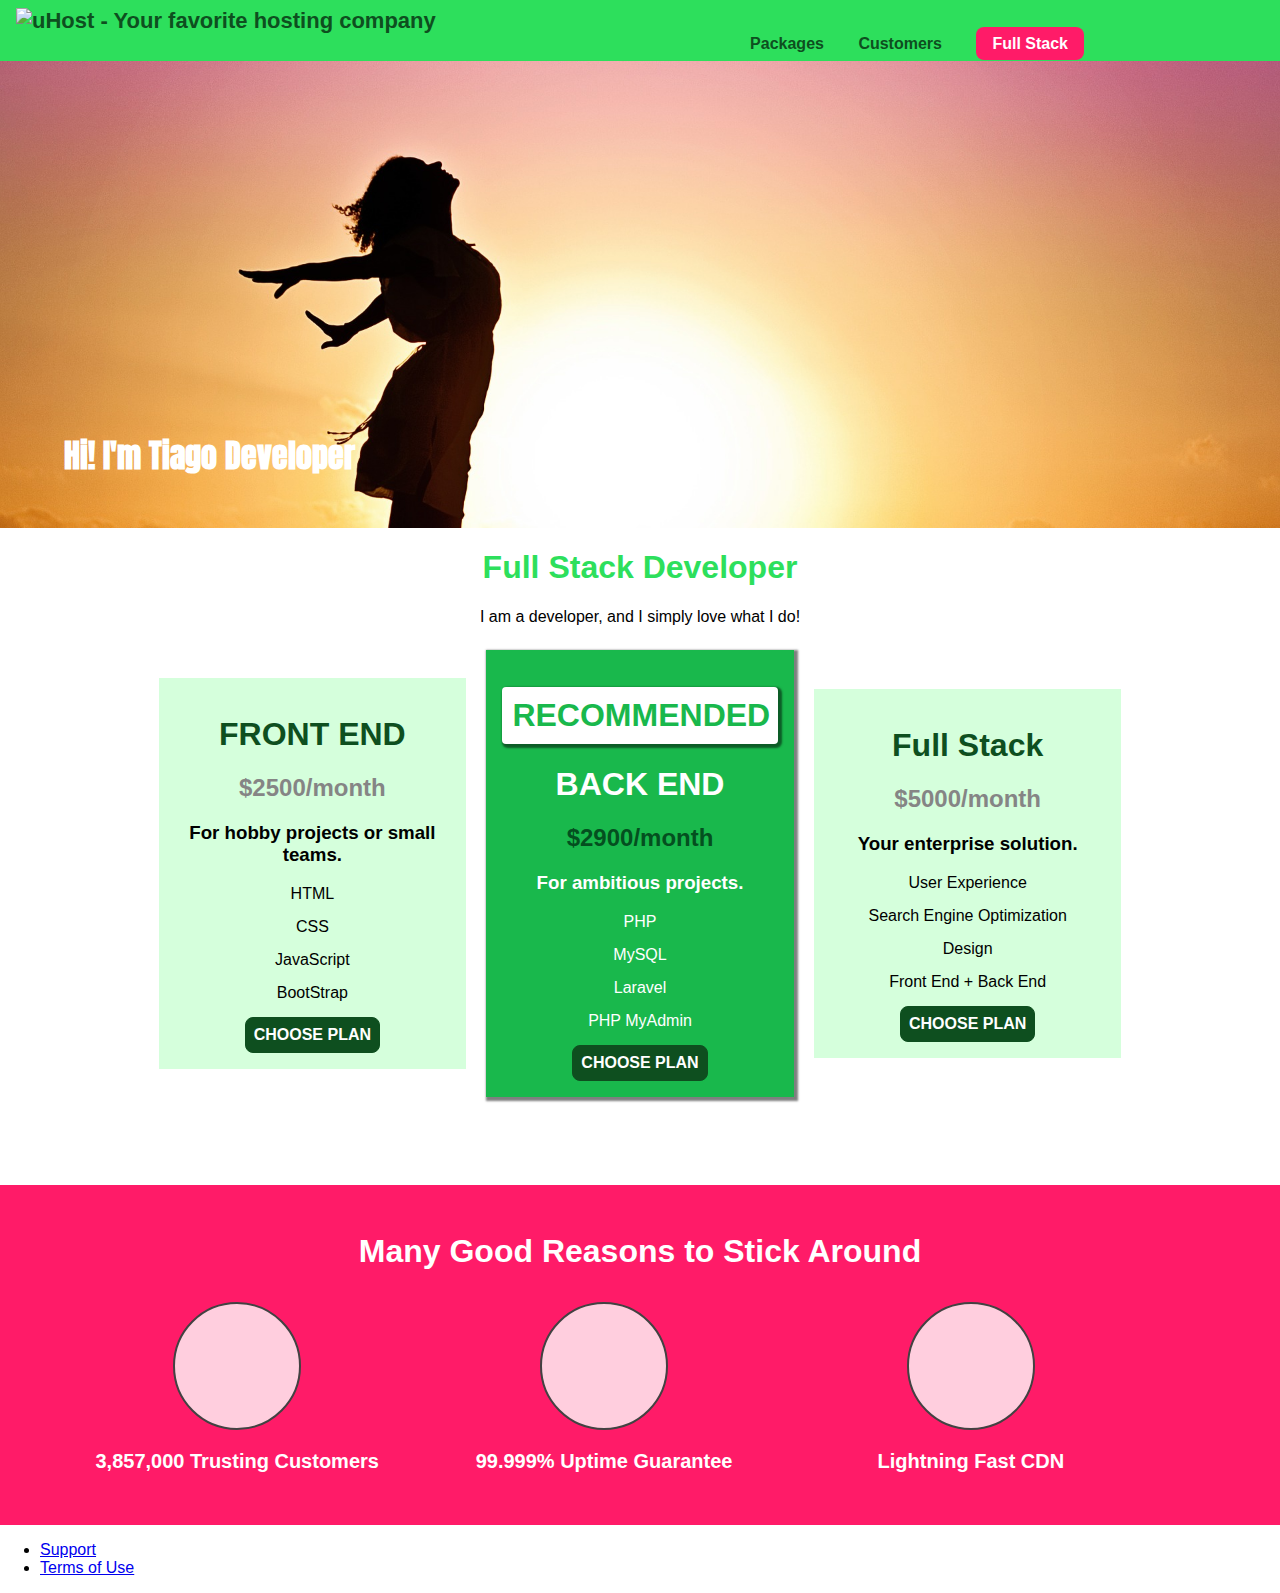
==== index.html @ 52108dd7 "Adding the Customers Page to our Website" ====
<!DOCTYPE html>
<html lang="en">

<head>
  <meta charset="UTF-8">
  <meta name="viewport" content="width=device-width, initial-scale=1">
  <meta http-equiv="X-UA-Compatible" content="ie=edge">
  <title>Tiago Developer - CSS</title>
  <link rel="shortcut icon" href="favicon.png">
  <link rel="preconnect" href="https://fonts.gstatic.com">
  <link href="https://fonts.googleapis.com/css2?family=Anton&display=swap" rel="stylesheet">
  <link rel="stylesheet" href="css/main.css">
  <link rel="stylesheet" href="css/footer.css">
</head>

<body>
  <header class="main-header">
    <div>
      <a href="#" class="main-header__brand">
        <img src="img/uhost-icon.png" alt="uHost - Your favorite hosting company">
      </a>
    </div>

    <nav class="main-nav">
      <ul class="main-nav__items">
        <li class="main-nav__item">
          <a href="packages/">Packages</a>
        </li>
        <li class="main-nav__item">
          <a href="customers/">Customers</a>
        </li>
        <li class="main-nav__item main-nav__item--cta">
          <a href="#">Full Stack</a>
        </li>
      </ul>
    </nav>    
  </header>

  <main>
    <section id="product-overview">
      <h1>Hi! I'm Tiago Developer</h1>
    </section>
    <section id="plans">
      <h1 class="section-title">Full Stack Developer</h1>
      <p>I am a developer, and I simply love what I do!</p>


      <div class="plan-list">
        
        <article class="plan">
            <h1 class="plan__title">FRONT END</h1>
            <h2 class="plan__price">$2500/month</h2>
            <h3>For hobby projects or small teams.</h3>
            <ul class="plan__features">
              <li>HTML</li>
              <li>CSS</li>
              <li>JavaScript</li>
              <li>BootStrap</li>
            </ul>
            <div>
              <button class="button">CHOOSE PLAN</button>
            </div>
          </article>




          <article class="plan plan--highlighted">
            <h1 class="plan__annotation">RECOMMENDED</h1>
            <h1 class="plan__title">BACK END</h1>
            <h2 class="plan__price">$2900/month</h2>
            <h3>For ambitious projects.</h3>
            <ul class="plan__features">
              <li>PHP</li>
              <li>MySQL</li>
              <li>Laravel</li>
              <li>PHP MyAdmin</li>
            </ul>
            <div>
              <button class="button">CHOOSE PLAN</button>
            </div>
          </article>




          <article class="plan">
            <h1 class="plan__title">Full Stack</h1>
            <h2 class="plan__price">$5000/month</h2>
            <h3>Your enterprise solution.</h3>
            <ul class="plan__features">
              <li>User Experience</li>
              <li>Search Engine Optimization</li>
              <li>Design</li>
              <li>Front End + Back End</li>
            </ul>
            <div>
              <button class="button">CHOOSE PLAN</button>
            </div>
          </article>



      </div>






    </section>


    <section id="key-features">
      <h1 class="section-title">Many Good Reasons to Stick Around</h1>
      <ul>



        <li>
          <div class="key-feature__img">

          </div>
          <p>3,857,000 Trusting Customers</p>
        </li>



        <li>
          <div class="key-feature__img">

          </div>
          <p>99.999% Uptime Guarantee</p>
        </li>



        <li>
          <div class="key-feature__img">

          </div>
          <p>Lightning Fast CDN</p>
        </li>



      </ul>
    </section>
  </main>

<footer class="main-footer">
  <nav>
    <ul class="main-footer__links">
      <li class="main-footer__link">
        <a href="#">Support</a>
      </li>
      <li class="main-footer__link">
        <a href="#">Terms of Use</a>
      </li>
    </ul>
  </nav>
</footer>

</body>

</html>
---- css/main.css ----
* {
	box-sizing: border-box;
}

body {
	font-family: 'Montserrat', sans-serif;
	margin: 0;
}

.main-header {
	background-color: #2ddf5c;
	position: fixed;
	width: 100%;
	padding: 8px 16px;
	left: 0px;
	top: 0px;
	z-index: 1;
}

.main-header__brand {
	color: #0e4f1f;
	text-decoration: none;
	font-weight: bold;
	font-size: 22px;
}

.main-nav__item {
	display: inline-block;
	margin-right: 30px;
}

.main-nav__item a {
	text-decoration: none;
	color: #0e4f1f;
	font-weight: bolder;	
	padding: 3px 0;
}

.main-nav__item a:hover, 
.main-nav__item a:active {
	color: white;
	border-bottom: 5px solid white;
}

.main-nav__items {
	margin: 0;
	padding: 0;
	list-style: none;
	font-weight: bold;
}

.main-header > div {
	vertical-align: middle;
}

.main-header > div, .main-nav {
	display: inline-block;
}

.main-nav {
	text-align: right;
	width: calc(100% - 150px);
	vertical-align: middle;
}

.main-nav__item--cta a {
	color: white;
	background: #ff1b68;
	padding: 8px 16px;
	border-radius: 8px;
}

.main-nav__item--cta a:hover, .main-nav__item--cta a:active {
	color: #ff1b68;
	background: white;
	border: none;
}

#product-overview {
	background-image: url('../img/freedom.jpg');
	background-size: cover;
	width: 100%;
	height: 528px;
	padding: 10px;
	position: relative;
}

section > .section-title {
	color: #2ddf5c;text-align: center;
}

#product-overview h1{
	color: white;
	font-family: 'Anton', sans-serif;
	position: absolute;
	bottom: 5%;
	left: 5%;
}

.plan {
	background: #d5ffdc;
	text-align: center;
	padding: 16px;
	margin: 8px;
	display: inline-block;
	width: 30%;	
	vertical-align: middle;
}

.plan-list {
	width: 80%;
	margin: auto;
	text-align: center;
}

.plan--highlighted {
	background: #19b84c;
	color: white;
	box-shadow: 2px 2px 2px 2px rgba(0, 0, 0, .5);
}

.plan__annotation {
	background: white;
	color: #19b84c;
	padding: 10px;
	box-shadow: 2px 2px 2px 2px rgba(0, 0, 0, .5);
	border-radius: 4px;
}

.plan__title {
	color: #0e4f1f;
}

.plan__price {
	color:  #858585;
}

.plan--highlighted .plan__price {
	color: #044f1f;
}

.plan--highlighted .plan__title {
	color: white;
}

.plan__features {
	list-style: none;
	margin: 0;
	padding: 0;
}

.plan__features > li {
	margin: 15px 0;
}

#plans > h1, p {
	text-align: center;
}

.button {
	background: #0e4f1f;
	color: white;
	font: inherit;
	border: 1.5px solid #0e4f1f;
	padding: 8px;
	border-radius: 8px;
	font-weight: bold;
	cursor: pointer;
}

.button:hover,
.button:active {
	background: white;
	color: #0e4f1f;
}

.button:focus {
	outline: none;
}

#key-features {
	background: #ff1b68;
	margin-top: 80px;
	padding: 16px;
}

#key-features .section-title {
	color: white;
	margin: 32px;
}

#key-features li {
	display: inline-block;
	width: 30%;
	color: white;
	font-weight: bold;	
	font-size: 20px;
	vertical-align: top;
}

.key-feature__img {
	background: #ffcede;
	width: 128px;
	height: 128px;
	margin: auto;
	border: 2px solid #424242;
	border-radius: 50%;
}
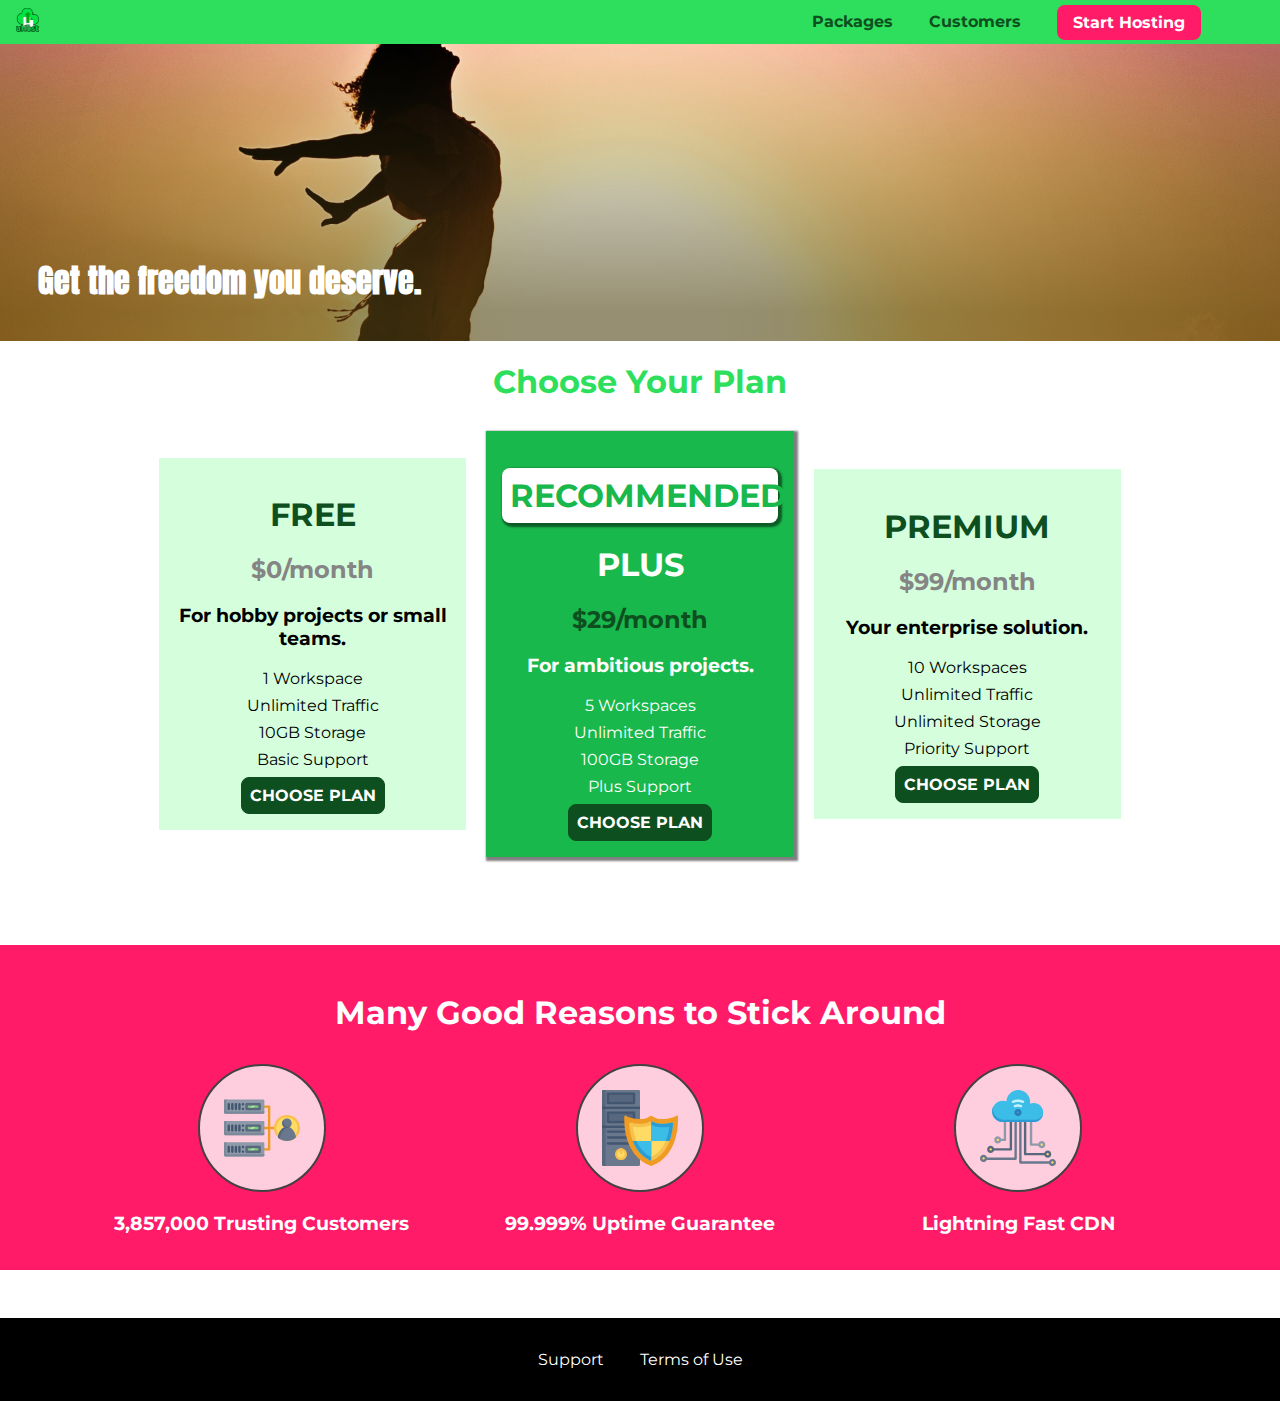
==== commit 8042b90d: "Adding a modal" ====
--- a/index.html
+++ b/index.html
@@ -2,165 +2,301 @@
 <html lang="en">
 
 <head>
-  <meta charset="UTF-8">
-  <meta name="viewport" content="width=device-width, initial-scale=1">
-  <meta http-equiv="X-UA-Compatible" content="ie=edge">
-  <title>Tiago Developer - CSS</title>
-  <link rel="shortcut icon" href="favicon.png">
-  <link rel="preconnect" href="https://fonts.gstatic.com">
-  <link href="https://fonts.googleapis.com/css2?family=Anton&display=swap" rel="stylesheet">
-  <link rel="stylesheet" href="css/main.css">
-  <link rel="stylesheet" href="css/footer.css">
+    <meta charset="UTF-8">
+    <meta http-equiv="X-UA-Compatible" content="ie=edge">
+    <title>uHost</title>
+    <link rel="shortcut icon" href="favicon.png">
+    <link href="https://fonts.googleapis.com/css?family=Anton" rel="stylesheet">
+    <link href="https://fonts.googleapis.com/css?family=Montserrat:400,700" rel="stylesheet">
+    <link rel="stylesheet" href="shared.css">
+    <link rel="stylesheet" href="main.css">
+    <link rel="stylesheet" href="modal.css">
 </head>
 
 <body>
-  <header class="main-header">
-    <div>
-      <a href="#" class="main-header__brand">
-        <img src="img/uhost-icon.png" alt="uHost - Your favorite hosting company">
-      </a>
+    <div class="backdrop"></div>
+
+    <div class="modal">
+        <h1 class="modal__title">Do you want to continue?</h1>
+        <div class="modal__actions">
+            <a href="start-hosting/index.html" class="modal__action">Yes!</a>
+            <button class="modal__action modal__action--negative" type="button">No!</button>
+        </div>
     </div>
-
-    <nav class="main-nav">
-      <ul class="main-nav__items">
-        <li class="main-nav__item">
-          <a href="packages/">Packages</a>
-        </li>
-        <li class="main-nav__item">
-          <a href="customers/">Customers</a>
-        </li>
-        <li class="main-nav__item main-nav__item--cta">
-          <a href="#">Full Stack</a>
-        </li>
-      </ul>
-    </nav>    
-  </header>
-
-  <main>
-    <section id="product-overview">
-      <h1>Hi! I'm Tiago Developer</h1>
-    </section>
-    <section id="plans">
-      <h1 class="section-title">Full Stack Developer</h1>
-      <p>I am a developer, and I simply love what I do!</p>
-
-
-      <div class="plan-list">
-        
-        <article class="plan">
-            <h1 class="plan__title">FRONT END</h1>
-            <h2 class="plan__price">$2500/month</h2>
-            <h3>For hobby projects or small teams.</h3>
-            <ul class="plan__features">
-              <li>HTML</li>
-              <li>CSS</li>
-              <li>JavaScript</li>
-              <li>BootStrap</li>
+    
+    <header class="main-header">
+        <div>
+            <a href="index.html" class="main-header__brand">
+                <img src="images/uhost-icon.png" alt="uHost - Your favorite hosting company">
+            </a>
+        </div>
+        <nav class="main-nav">
+            <ul class="main-nav__items">
+                <li class="main-nav__item">
+                    <a href="packages/index.html">Packages</a>
+                </li>
+                <li class="main-nav__item">
+                    <a href="customers/index.html">Customers</a>
+                </li>
+                <li class="main-nav__item main-nav__item--cta">
+                    <a href="start-hosting/index.html">Start Hosting</a>
+                </li>
             </ul>
-            <div>
-              <button class="button">CHOOSE PLAN</button>
+        </nav>
+    </header>
+    <main>
+        <section id="product-overview">
+            <h1>Get the freedom you deserve.</h1>
+        </section>
+        <section id="plans">
+            <h1 class="section-title">Choose Your Plan</h1>
+            <div class="plan__list">
+                <article class="plan">
+                    <h1 class="plan__title">FREE</h1>
+                    <h2 class="plan__price">$0/month</h2>
+                    <h3>For hobby projects or small teams.</h3>
+                    <ul class="plan__features">
+                        <li class="plan__feature">1 Workspace</li>
+                        <li class="plan__feature">Unlimited Traffic</li>
+                        <li class="plan__feature">10GB Storage</li>
+                        <li class="plan__feature">Basic Support</li>
+                    </ul>
+                    <div>
+                        <button class="button">CHOOSE PLAN</button>
+                    </div>
+                </article>
+                <article class="plan plan--highlighted">
+                    <h1 class="plan__annotation">RECOMMENDED</h1>
+                    <h1 class="plan__title">PLUS</h1>
+                    <h2 class="plan__price">$29/month</h2>
+                    <h3>For ambitious projects.</h3>
+                    <ul class="plan__features">
+                        <li class="plan__feature">5 Workspaces</li>
+                        <li class="plan__feature">Unlimited Traffic</li>
+                        <li class="plan__feature">100GB Storage</li>
+                        <li class="plan__feature">Plus Support</li>
+                    </ul>
+                    <div>
+                        <button class="button">CHOOSE PLAN</button>
+                    </div>
+                </article>
+                <article class="plan">
+                    <h1 class="plan__title">PREMIUM</h1>
+                    <h2 class="plan__price">$99/month</h2>
+                    <h3>Your enterprise solution.</h3>
+                    <ul class="plan__features">
+                        <li class="plan__feature">10 Workspaces</li>
+                        <li class="plan__feature">Unlimited Traffic</li>
+                        <li class="plan__feature">Unlimited Storage</li>
+                        <li class="plan__feature">Priority Support</li>
+                    </ul>
+                    <div>
+                        <button class="button">CHOOSE PLAN</button>
+                    </div>
+                </article>
             </div>
-          </article>
-
-
-
-
-          <article class="plan plan--highlighted">
-            <h1 class="plan__annotation">RECOMMENDED</h1>
-            <h1 class="plan__title">BACK END</h1>
-            <h2 class="plan__price">$2900/month</h2>
-            <h3>For ambitious projects.</h3>
-            <ul class="plan__features">
-              <li>PHP</li>
-              <li>MySQL</li>
-              <li>Laravel</li>
-              <li>PHP MyAdmin</li>
+        </section>
+        <section id="key-features">
+            <h1 class="section-title">Many Good Reasons to Stick Around</h1>
+            <ul class="key-feature__list">
+                <li class="key-feature">
+                    <div class="key-feature__image">
+                        <svg viewBox="0 0 512 512">
+                            <path style="fill:#F09B24;" d="M344,248h-32V112c0-4.418-3.582-8-8-8h-40c-4.418,0-8,3.582-8,8s3.582,8,8,8h32v128h-32  c-4.418,0-8,3.582-8,8s3.582,8,8,8h32v128h-32c-4.418,0-8,3.582-8,8s3.582,8,8,8h40c4.418,0,8-3.582,8-8V264h32c4.418,0,8-3.582,8-8  S348.418,248,344,248z"
+                            />
+                            <path style="fill:#8E9AA9;" d="M264,64H8c-4.418,0-8,3.582-8,8v80c0,4.418,3.582,8,8,8h256c4.418,0,8-3.582,8-8V72  C272,67.582,268.418,64,264,64z"
+                            />
+                            <path style="fill:#7C899B;" d="M24,144c-4.418,0-8-3.582-8-8V64H8c-4.418,0-8,3.582-8,8v80c0,4.418,3.582,8,8,8h256  c4.418,0,8-3.582,8-8v-8H24z"
+                            />
+                            <rect x="152" y="96" style="fill:#B8E3A8;" width="88" height="32" />
+                            <g>
+                                <polygon style="fill:#7EC97D;" points="152,96 152,128 166,128 198,96  " />
+                                <polygon style="fill:#7EC97D;" points="220,96 188,128 240,128 240,96  " />
+                            </g>
+                            <path style="fill:#56677E;" d="M240,136h-88c-4.418,0-8-3.582-8-8V96c0-4.418,3.582-8,8-8h88c4.418,0,8,3.582,8,8v32  C248,132.418,244.418,136,240,136z M160,120h72v-16h-72V120z"
+                            />
+                            <g>
+                                <path style="fill:#435670;" d="M32,136c-4.418,0-8-3.582-8-8V96c0-4.418,3.582-8,8-8s8,3.582,8,8v32C40,132.418,36.418,136,32,136z   "
+                                />
+                                <path style="fill:#435670;" d="M56,136c-4.418,0-8-3.582-8-8V96c0-4.418,3.582-8,8-8s8,3.582,8,8v32C64,132.418,60.418,136,56,136z   "
+                                />
+                                <path style="fill:#435670;" d="M80,136c-4.418,0-8-3.582-8-8V96c0-4.418,3.582-8,8-8s8,3.582,8,8v32C88,132.418,84.418,136,80,136z   "
+                                />
+                                <path style="fill:#435670;" d="M104,136c-4.418,0-8-3.582-8-8V96c0-4.418,3.582-8,8-8s8,3.582,8,8v32   C112,132.418,108.418,136,104,136z"
+                                />
+                                <path style="fill:#435670;" d="M128,105c-4.418,0-8-3.582-8-8v-1c0-4.418,3.582-8,8-8s8,3.582,8,8v1   C136,101.418,132.418,105,128,105z"
+                                />
+                                <path style="fill:#435670;" d="M128,136c-4.418,0-8-3.582-8-8v-1c0-4.418,3.582-8,8-8s8,3.582,8,8v1   C136,132.418,132.418,136,128,136z"
+                                />
+                            </g>
+                            <path style="fill:#8E9AA9;" d="M264,208H8c-4.418,0-8,3.582-8,8v80c0,4.418,3.582,8,8,8h256c4.418,0,8-3.582,8-8v-80  C272,211.582,268.418,208,264,208z"
+                            />
+                            <path style="fill:#7C899B;" d="M24,288c-4.418,0-8-3.582-8-8v-72H8c-4.418,0-8,3.582-8,8v80c0,4.418,3.582,8,8,8h256  c4.418,0,8-3.582,8-8v-8H24z"
+                            />
+                            <rect x="152" y="240" style="fill:#B8E3A8;" width="88" height="32" />
+                            <g>
+                                <polygon style="fill:#7EC97D;" points="152,240 152,272 166,272 198,240  " />
+                                <polygon style="fill:#7EC97D;" points="220,240 188,272 240,272 240,240  " />
+                            </g>
+                            <path style="fill:#56677E;" d="M240,280h-88c-4.418,0-8-3.582-8-8v-32c0-4.418,3.582-8,8-8h88c4.418,0,8,3.582,8,8v32  C248,276.418,244.418,280,240,280z M160,264h72v-16h-72V264z"
+                            />
+                            <g>
+                                <path style="fill:#435670;" d="M32,280c-4.418,0-8-3.582-8-8v-32c0-4.418,3.582-8,8-8s8,3.582,8,8v32C40,276.418,36.418,280,32,280   z"
+                                />
+                                <path style="fill:#435670;" d="M56,280c-4.418,0-8-3.582-8-8v-32c0-4.418,3.582-8,8-8s8,3.582,8,8v32C64,276.418,60.418,280,56,280   z"
+                                />
+                                <path style="fill:#435670;" d="M80,280c-4.418,0-8-3.582-8-8v-32c0-4.418,3.582-8,8-8s8,3.582,8,8v32C88,276.418,84.418,280,80,280   z"
+                                />
+                                <path style="fill:#435670;" d="M104,280c-4.418,0-8-3.582-8-8v-32c0-4.418,3.582-8,8-8s8,3.582,8,8v32   C112,276.418,108.418,280,104,280z"
+                                />
+                                <path style="fill:#435670;" d="M128,249c-4.418,0-8-3.582-8-8v-1c0-4.418,3.582-8,8-8s8,3.582,8,8v1   C136,245.418,132.418,249,128,249z"
+                                />
+                                <path style="fill:#435670;" d="M128,280c-4.418,0-8-3.582-8-8v-1c0-4.418,3.582-8,8-8s8,3.582,8,8v1   C136,276.418,132.418,280,128,280z"
+                                />
+                            </g>
+                            <path style="fill:#8E9AA9;" d="M264,352H8c-4.418,0-8,3.582-8,8v80c0,4.418,3.582,8,8,8h256c4.418,0,8-3.582,8-8v-80  C272,355.582,268.418,352,264,352z"
+                            />
+                            <path style="fill:#7C899B;" d="M24,432c-4.418,0-8-3.582-8-8v-72H8c-4.418,0-8,3.582-8,8v80c0,4.418,3.582,8,8,8h256  c4.418,0,8-3.582,8-8v-8H24z"
+                            />
+                            <rect x="152" y="384" style="fill:#B8E3A8;" width="88" height="32" />
+                            <g>
+                                <polygon style="fill:#7EC97D;" points="152,384 152,416 166,416 198,384  " />
+                                <polygon style="fill:#7EC97D;" points="220,384 188,416 240,416 240,384  " />
+                            </g>
+                            <path style="fill:#56677E;" d="M240,424h-88c-4.418,0-8-3.582-8-8v-32c0-4.418,3.582-8,8-8h88c4.418,0,8,3.582,8,8v32  C248,420.418,244.418,424,240,424z M160,408h72v-16h-72V408z"
+                            />
+                            <g>
+                                <path style="fill:#435670;" d="M32,424c-4.418,0-8-3.582-8-8v-32c0-4.418,3.582-8,8-8s8,3.582,8,8v32C40,420.418,36.418,424,32,424   z"
+                                />
+                                <path style="fill:#435670;" d="M56,424c-4.418,0-8-3.582-8-8v-32c0-4.418,3.582-8,8-8s8,3.582,8,8v32C64,420.418,60.418,424,56,424   z"
+                                />
+                                <path style="fill:#435670;" d="M80,424c-4.418,0-8-3.582-8-8v-32c0-4.418,3.582-8,8-8s8,3.582,8,8v32C88,420.418,84.418,424,80,424   z"
+                                />
+                                <path style="fill:#435670;" d="M104,424c-4.418,0-8-3.582-8-8v-32c0-4.418,3.582-8,8-8s8,3.582,8,8v32   C112,420.418,108.418,424,104,424z"
+                                />
+                                <path style="fill:#435670;" d="M128,393c-4.418,0-8-3.582-8-8v-1c0-4.418,3.582-8,8-8s8,3.582,8,8v1   C136,389.418,132.418,393,128,393z"
+                                />
+                                <path style="fill:#435670;" d="M128,424c-4.418,0-8-3.582-8-8v-1c0-4.418,3.582-8,8-8s8,3.582,8,8v1   C136,420.418,132.418,424,128,424z"
+                                />
+                            </g>
+                            <path style="fill:#F7C14D;" d="M424,168c-48.523,0-88,39.477-88,88s39.477,88,88,88s88-39.477,88-88S472.523,168,424,168z" />
+                            <path style="fill:#FFDB66;" d="M424,184c-39.701,0-72,32.299-72,72s32.299,72,72,72s72-32.299,72-72S463.701,184,424,184z" />
+                            <path style="fill:#69788D;" d="M484.893,314.16C476.393,274.588,451.922,248,424,248s-52.393,26.588-60.893,66.16  c-0.605,2.82,0.354,5.749,2.511,7.664C381.731,336.124,402.465,344,424,344s42.269-7.876,58.381-22.176  C484.539,319.909,485.498,316.98,484.893,314.16z"
+                            />
+                            <path style="fill:#56677E;" d="M434.053,249.171C430.768,248.403,427.411,248,424,248c-27.922,0-52.393,26.588-60.893,66.16  c-0.605,2.82,0.354,5.749,2.511,7.664c3.383,3.002,6.979,5.703,10.734,8.125C384.904,286.243,407.373,255.378,434.053,249.171z"
+                            />
+                            <path style="fill:#69788D;" d="M424,192c-17.645,0-32,14.355-32,32s14.355,32,32,32s32-14.355,32-32S441.645,192,424,192z" />
+                            <path style="fill:#56677E;" d="M432,248c-17.645,0-32-14.355-32-32c0-6.783,2.128-13.076,5.742-18.258  C397.444,203.53,392,213.138,392,224c0,17.645,14.355,32,32,32c10.862,0,20.471-5.444,26.258-13.742  C445.076,245.872,438.783,248,432,248z"
+                            />
+
+                        </svg>
+                    </div>
+                    <p class="key-feature__description">3,857,000 Trusting Customers</p>
+                </li>
+                <li class="key-feature">
+                    <div class="key-feature__image">
+                        <svg viewBox="0 0 512 512">
+                            <path style="fill:#69788D;" d="M248,0H8C3.582,0,0,3.582,0,8v496c0,4.418,3.582,8,8,8h240c4.418,0,8-3.582,8-8V8  C256,3.582,252.418,0,248,0z"
+                            />
+                            <path style="fill:#56677E;" d="M24,504V8c0-4.418,3.582-8,8-8H8C3.582,0,0,3.582,0,8v496c0,4.418,3.582,8,8,8h24  C27.582,512,24,508.418,24,504z"
+                            />
+                            <g>
+                                <rect x="0" y="112" style="fill:#435670;" width="256" height="16" />
+                                <rect x="0" y="240" style="fill:#435670;" width="256" height="16" />
+                            </g>
+                            <path style="fill:#F7C14D;" d="M128,392c-22.056,0-40,17.944-40,40s17.944,40,40,40s40-17.944,40-40S150.056,392,128,392z" />
+                            <path style="fill:#FFDB66;" d="M128,408c-13.233,0-24,10.767-24,24s10.767,24,24,24s24-10.767,24-24S141.233,408,128,408z" />
+                            <path style="fill:#F7C14D;" d="M128,392c-2.739,0-5.414,0.278-8,0.805V424c0,4.418,3.582,8,8,8c4.418,0,8-3.582,8-8v-31.195  C133.414,392.278,130.739,392,128,392z"
+                            />
+                            <g>
+                                <path style="fill:#435670;" d="M216,288H40c-4.418,0-8-3.582-8-8s3.582-8,8-8h176c4.418,0,8,3.582,8,8S220.418,288,216,288z"
+                                />
+                                <path style="fill:#435670;" d="M216,328H40c-4.418,0-8-3.582-8-8s3.582-8,8-8h176c4.418,0,8,3.582,8,8S220.418,328,216,328z"
+                                />
+                                <path style="fill:#435670;" d="M216,368H40c-4.418,0-8-3.582-8-8s3.582-8,8-8h176c4.418,0,8,3.582,8,8S220.418,368,216,368z"
+                                />
+                                <path style="fill:#435670;" d="M216,16H40c-4.418,0-8,3.582-8,8v64c0,4.418,3.582,8,8,8h176c4.418,0,8-3.582,8-8V24   C224,19.582,220.418,16,216,16z"
+                                />
+                            </g>
+                            <rect x="48" y="32" style="fill:#56677E;" width="160" height="48" />
+                            <path style="fill:#435670;" d="M216,144H40c-4.418,0-8,3.582-8,8v64c0,4.418,3.582,8,8,8h176c4.418,0,8-3.582,8-8v-64  C224,147.582,220.418,144,216,144z"
+                            />
+                            <rect x="48" y="160" style="fill:#56677E;" width="160" height="48" />
+                            <path style="fill:#F09B24;" d="M511.747,180.237c-0.194-6.537-8.107-10.107-13.135-5.894c-5.6,4.693-42.904,21.282-98.514,21.282  c-33.45,0-64.625-20.999-64.929-21.206c-2.9-1.991-6.764-1.85-9.512,0.346c-2.677,2.135-27.201,20.86-63.793,20.86  c-55.607,0-92.914-16.589-98.515-21.282c-5.028-4.211-12.941-0.645-13.135,5.894c-1.634,54.834,4.655,105.941,18.693,151.903  c12.096,39.604,29.759,74.047,52.497,102.373c27.538,34.304,62.743,59.882,104.66,76.045c3.069,1.918,6.757,1.921,9.83,0  c41.917-16.163,77.122-41.741,104.66-76.045c22.738-28.326,40.401-62.77,52.497-102.373  C507.092,286.179,513.381,235.071,511.747,180.237z"
+                            />
+                            <path style="fill:#F7C14D;" d="M476.21,221.226c-1.953-1.631-4.568-2.235-7.036-1.628c-21.686,5.327-44.926,8.028-69.075,8.028  c-25.926,0-49.633-8.975-64.955-16.504c-2.307-1.134-5.016-1.091-7.284,0.116c-14.059,7.477-36.919,16.388-65.994,16.388  c-24.153,0-47.394-2.701-69.075-8.028c-5.155-1.268-10.221,2.966-9.894,8.261c2.077,33.693,7.668,65.635,16.616,94.935  c22.774,74.565,66.139,126.334,128.888,153.868c2.032,0.891,4.397,0.891,6.43,0c61.777-27.107,104.716-78.876,127.62-153.868  c8.948-29.3,14.539-61.241,16.616-94.935C479.224,225.319,478.163,222.856,476.21,221.226z"
+                            />
+                            <path style="fill:#FFDB66;" d="M331.609,451.727c-52.604-25.289-89.304-70.987-109.144-135.944  c-6.532-21.39-11.162-44.336-13.82-68.447c17.133,2.852,34.952,4.291,53.22,4.291c29.394,0,53.376-7.793,69.978-15.561  c17.44,7.736,41.656,15.561,68.256,15.561c18.267,0,36.085-1.439,53.219-4.291c-2.659,24.112-7.288,47.06-13.82,68.448  C419.545,381.108,383.27,426.805,331.609,451.727z"
+                            />
+                            <g>
+                                <path style="fill:#2C9DD4;" d="M479.066,227.858c0.157-2.539-0.903-5.002-2.856-6.633s-4.568-2.235-7.036-1.628   c-21.686,5.327-44.926,8.028-69.075,8.028c-25.926,0-49.633-8.975-64.955-16.504c-1.057-0.52-2.2-0.78-3.345-0.806l-0.072,133.351   h123.601c2.556-6.746,4.933-13.702,7.123-20.874C471.398,293.493,476.989,261.552,479.066,227.858z"
+                                />
+                                <path style="fill:#2C9DD4;" d="M206.658,343.667c24.153,63.42,65.028,108.108,121.743,132.995c1.031,0.452,2.147,0.673,3.263,0.666   l0.063-133.661H206.658z"
+                                />
+                            </g>
+                            <g>
+                                <path style="fill:#3CBDE8;" d="M439.497,315.783c6.532-21.389,11.161-44.336,13.82-68.448c-17.134,2.852-34.952,4.291-53.219,4.291   c-26.6,0-50.815-7.824-68.256-15.561l-0.116,107.601h97.758C433.179,334.807,436.524,325.518,439.497,315.783z"
+                                />
+                                <path style="fill:#3CBDE8;" d="M232.523,343.667c21.144,50.298,54.363,86.56,99.087,108.06l0.117-108.06H232.523z" />
+                            </g>
+                        </svg>
+                    </div>
+                    <p class="key-feature__description">99.999% Uptime Guarantee</p>
+                </li>
+                <li class="key-feature">
+                    <div class="key-feature__image">
+                        <svg viewBox="0 0 512 512">
+                            <path style="fill:#8E9AA9;" d="M168,200c-4.418,0-8,3.582-8,8v120h-17.376c-3.302-9.311-12.194-16-22.624-16  c-13.234,0-24,10.767-24,24s10.766,24,24,24c10.429,0,19.321-6.689,22.624-16H168c4.418,0,8-3.582,8-8V208  C176,203.582,172.418,200,168,200z"
+                            />
+                            <path style="fill:#FFDB66;" d="M120,328c-4.411,0-8,3.589-8,8s3.589,8,8,8s8-3.589,8-8S124.411,328,120,328z" />
+                            <path style="fill:#56677E;" d="M208,200c-4.418,0-8,3.582-8,8v184H94.624C91.322,382.689,82.43,376,72,376  c-13.234,0-24,10.767-24,24s10.766,24,24,24c10.429,0,19.321-6.689,22.624-16H208c4.418,0,8-3.582,8-8V208  C216,203.582,212.418,200,208,200z"
+                            />
+                            <path style="fill:#FFDB66;" d="M72,392c-4.411,0-8,3.589-8,8s3.589,8,8,8s8-3.589,8-8S76.411,392,72,392z" />
+                            <path style="fill:#69788D;" d="M240,208c-4.418,0-8,3.582-8,8v239H47.24c-2.671-10.34-12.078-18-23.24-18c-13.234,0-24,10.767-24,24  s10.766,24,24,24c9.666,0,18.009-5.747,21.809-14H240c4.418,0,8-3.582,8-8V216C248,211.582,244.418,208,240,208z"
+                            />
+                            <path style="fill:#FFDB66;" d="M24,453c-4.411,0-8,3.589-8,8s3.589,8,8,8s8-3.589,8-8S28.411,453,24,453z" />
+                            <path style="fill:#69788D;" d="M488,464c-10.429,0-19.321,6.689-22.624,16H280V208c0-4.418-3.582-8-8-8s-8,3.582-8,8v280  c0,4.418,3.582,8,8,8h193.376c3.302,9.311,12.194,16,22.624,16c13.234,0,24-10.767,24-24S501.234,464,488,464z"
+                            />
+                            <path style="fill:#FFDB66;" d="M488,480c-4.411,0-8,3.589-8,8s3.589,8,8,8s8-3.589,8-8S492.411,480,488,480z" />
+                            <path style="fill:#56677E;" d="M456,408c-10.429,0-19.321,6.689-22.624,16H312V208c0-4.418-3.582-8-8-8s-8,3.582-8,8v224  c0,4.418,3.582,8,8,8h129.376c3.302,9.311,12.194,16,22.624,16c13.234,0,24-10.767,24-24S469.234,408,456,408z"
+                            />
+                            <path style="fill:#FFDB66;" d="M456,424c-4.411,0-8,3.589-8,8s3.589,8,8,8s8-3.589,8-8S460.411,424,456,424z" />
+                            <path style="fill:#8E9AA9;" d="M416,344c-10.429,0-19.321,6.689-22.624,16H352V208c0-4.418-3.582-8-8-8s-8,3.582-8,8v160  c0,4.418,3.582,8,8,8h49.376c3.302,9.311,12.194,16,22.624,16c13.234,0,24-10.767,24-24S429.234,344,416,344z"
+                            />
+                            <path style="fill:#FFDB66;" d="M416,360c-4.411,0-8,3.589-8,8s3.589,8,8,8s8-3.589,8-8S420.411,360,416,360z" />
+                            <path style="fill:#3CBDE8;" d="M362,88c-8.741,0-17.231,1.751-25.06,5.085C337.646,88.797,338,84.43,338,80  c0-44.112-35.888-80-80-80c-42.823,0-77.895,33.816-79.909,76.149C170.393,73.415,162.244,72,154,72c-39.701,0-72,32.299-72,72  s32.299,72,72,72h208c35.29,0,64-28.71,64-64S397.29,88,362,88z"
+                            />
+                            <path style="fill:#2C9DD4;" d="M368,200H160c-39.701,0-72-32.299-72-72c0-5.863,0.721-11.559,2.05-17.019  C84.918,120.88,82,132.102,82,144c0,39.701,32.299,72,72,72h208c30.389,0,55.88-21.296,62.379-49.743  C413.565,186.327,392.352,200,368,200z"
+                            />
+                            <path style="fill:#2A7DB5;" d="M256,128c-13.234,0-24,10.767-24,24s10.766,24,24,24c13.233,0,24-10.767,24-24S269.233,128,256,128z"
+                            />
+                            <path style="fill:#2C9DD4;" d="M256,144c-4.411,0-8,3.589-8,8s3.589,8,8,8c4.411,0,8-3.589,8-8S260.411,144,256,144z" />
+                            <g>
+                                <path style="fill:#C5F1FA;" d="M221.755,87.695c-2.994,0-5.864-1.688-7.233-4.572c-1.894-3.991-0.194-8.763,3.798-10.657   C230.157,66.849,242.834,64,256,64c13.166,0,25.844,2.849,37.68,8.466c3.992,1.895,5.692,6.666,3.798,10.657   s-6.666,5.692-10.657,3.798C277.144,82.328,266.774,80,256,80c-10.774,0-21.144,2.328-30.821,6.921   C224.072,87.446,222.904,87.695,221.755,87.695z"
+                                />
+                                <path style="fill:#C5F1FA;" d="M276.545,116.618c-1.148,0-2.316-0.249-3.424-0.774C267.745,113.293,261.985,112,256,112   c-5.985,0-11.745,1.293-17.121,3.844c-3.991,1.895-8.763,0.192-10.657-3.798c-1.894-3.992-0.193-8.764,3.798-10.657   C239.557,97.813,247.625,96,256,96c8.376,0,16.444,1.813,23.98,5.389c3.991,1.894,5.692,6.665,3.798,10.657   C282.41,114.93,279.539,116.618,276.545,116.618z"
+                                />
+                            </g>
+
+                        </svg>
+                    </div>
+                    <p class="key-feature__description">Lightning Fast CDN</p>
+                </li>
             </ul>
-            <div>
-              <button class="button">CHOOSE PLAN</button>
-            </div>
-          </article>
-
-
-
-
-          <article class="plan">
-            <h1 class="plan__title">Full Stack</h1>
-            <h2 class="plan__price">$5000/month</h2>
-            <h3>Your enterprise solution.</h3>
-            <ul class="plan__features">
-              <li>User Experience</li>
-              <li>Search Engine Optimization</li>
-              <li>Design</li>
-              <li>Front End + Back End</li>
+        </section>
+    </main>
+    <footer class="main-footer">
+        <nav>
+            <ul class="main-footer__links">
+                <li class="main-footer__link">
+                    <a href="#">Support</a>
+                </li>
+                <li class="main-footer__link">
+                    <a href="#">Terms of Use</a>
+                </li>
             </ul>
-            <div>
-              <button class="button">CHOOSE PLAN</button>
-            </div>
-          </article>
-
-
-
-      </div>
-
-
-
-
-
-
-    </section>
-
-
-    <section id="key-features">
-      <h1 class="section-title">Many Good Reasons to Stick Around</h1>
-      <ul>
-
-
-
-        <li>
-          <div class="key-feature__img">
-
-          </div>
-          <p>3,857,000 Trusting Customers</p>
-        </li>
-
-
-
-        <li>
-          <div class="key-feature__img">
-
-          </div>
-          <p>99.999% Uptime Guarantee</p>
-        </li>
-
-
-
-        <li>
-          <div class="key-feature__img">
-
-          </div>
-          <p>Lightning Fast CDN</p>
-        </li>
-
-
-
-      </ul>
-    </section>
-  </main>
-
-<footer class="main-footer">
-  <nav>
-    <ul class="main-footer__links">
-      <li class="main-footer__link">
-        <a href="#">Support</a>
-      </li>
-      <li class="main-footer__link">
-        <a href="#">Terms of Use</a>
-      </li>
-    </ul>
-  </nav>
-</footer>
-
+        </nav>
+    </footer>
 </body>
 
 </html>--- a/shared.css
+++ b/shared.css
@@ -0,0 +1,143 @@
+* {
+    box-sizing: border-box;
+}
+
+body {
+    font-family: 'Montserrat', sans-serif;
+    margin: 0;
+}
+
+.backdrop {
+    position: fixed;
+    display: none;
+    top: 0;
+    left: 0;
+    z-index: 100;
+    width: 100vw;
+    height: 100vh;
+    background: rgba(0,0,0,0.5);
+}
+
+.main-header {
+    width: 100%;
+    position: fixed;
+    top: 0;
+    left: 0;
+    background: #2ddf5c;
+    padding: 0.5rem 1rem;
+    z-index: 1;
+}
+
+.main-header > div {
+    display: inline-block;
+    vertical-align: middle;
+}
+
+.main-header__brand {
+    color: #0e4f1f;
+    text-decoration: none;
+    font-weight: bold;
+    font-size: 1.5rem;
+    height: 1.5rem;
+    /* width: 20px; */
+    display: inline-block;
+}
+
+.main-header__brand img {
+    height: 100%;
+    /* width: 100%; */
+}
+
+.main-nav {
+    display: inline-block;
+    text-align: right;
+    width: calc(100% - 74px);
+    vertical-align: middle;
+}
+
+.main-nav__items {
+    margin: 0;
+    padding: 0;
+    list-style: none;
+}
+
+.main-nav__item {
+    display: inline-block;
+    margin: 0 1rem;
+}
+
+.main-nav__item a {
+    text-decoration: none;
+    color: #0e4f1f;
+    font-weight: bold;
+    padding: 0.2rem 0;
+}
+
+.main-nav__item a:hover,
+.main-nav__item a:active {
+    color: white;
+    border-bottom: 5px solid white;
+}
+
+.main-nav__item--cta a {
+    color: white;
+    background: #ff1b68;
+    padding: 0.5rem 1rem;
+    border-radius: 8px;
+}
+
+.main-nav__item--cta a:hover,
+.main-nav__item--cta a:active {
+    color: #ff1b68;
+    background: white;
+    border: none;
+}
+
+.main-footer {
+    background: black;
+    padding: 2rem;
+    margin-top: 3rem;
+}
+
+.main-footer__links {
+    list-style: none;
+    margin: 0;
+    padding: 0;
+    text-align: center;
+}
+
+.main-footer__link {
+    display: inline-block;
+    margin: 0 1rem;
+}
+
+.main-footer__link a {
+    color: white;
+    text-decoration: none;
+}
+
+.main-footer__link a:hover,
+.main-footer__link a:active {
+    color: #ccc;
+}
+
+.button {
+    background: #0e4f1f;
+    color: white;
+    font: inherit;
+    border: 1.5px solid #0e4f1f;
+    padding: 0.5rem;
+    border-radius: 8px;
+    font-weight: bold;
+    cursor: pointer;
+}
+
+.button:hover,
+.button:active {
+    background: white;
+    color: #0e4f1f;
+}
+
+.button:focus {
+    outline: none;
+}
--- a/main.css
+++ b/main.css
@@ -0,0 +1,132 @@
+#product-overview {
+  background: linear-gradient(to top, rgba(80, 68, 18, 0.6) 10%, transparent),
+    url("images/freedom.jpg") left 10% bottom 70%/cover no-repeat border-box,
+    #ff1b68;
+  /* background-image: url("freedom.jpg");
+    background-size: cover;
+    background-position: left 10% bottom 20%; */
+  /* background-repeat: no-repeat;
+    background-origin: border-box;
+    background-clip: border-box; */
+  /* background-image: linear-gradient(180deg, red 70%, blue 60%, rgba(0,0,0,0.5)); */
+  /* background-image: radial-gradient(ellipse farthest-corner at 20% 50%, red, blue 70%, green); */
+  width: 100vw;
+  height: 33vh;
+  margin-top: 2.75rem;
+  /* border: 5px dashed red; */
+  position: relative;
+}
+
+.section-title {
+  color: #2ddf5c;
+  text-align: center;
+}
+
+#product-overview h1 {
+  color: white;
+  font-family: "Anton", sans-serif;
+  position: absolute;
+  bottom: 5%;
+  left: 3%;
+}
+
+.plan__list {
+  width: 80%;
+  margin: auto;
+  text-align: center;
+}
+
+.plan {
+  background: #d5ffdc;
+  text-align: center;
+  padding: 1rem;
+  margin: 0.5rem;
+  display: inline-block;
+  width: 30%;
+  vertical-align: middle;
+}
+
+.plan--highlighted {
+  background: #19b84c;
+  color: white;
+  box-shadow: 2px 2px 2px 2px rgba(0, 0, 0, 0.5);
+}
+
+.plan__annotation {
+  background: white;
+  color: #19b84c;
+  padding: 0.5rem;
+  box-shadow: 2px 2px 2px 2px rgba(0, 0, 0, 0.5);
+  border-radius: 8px;
+}
+
+.plan__title {
+  color: #0e4f1f;
+}
+
+.plan__price {
+  color: #858585;
+}
+
+.plan--highlighted .plan__title {
+  color: white;
+}
+
+.plan--highlighted .plan__price {
+  color: #0e4f1f;
+}
+
+.plan__features {
+  list-style: none;
+  margin: 0;
+  padding: 0;
+}
+
+.plan__feature {
+  margin: 0.5rem 0;
+}
+
+#key-features {
+  background: #ff1b68;
+  margin-top: 5rem;
+  padding: 1rem;
+}
+
+#key-features .section-title {
+  color: white;
+  margin: 2rem;
+}
+
+.key-feature__list {
+  list-style: none;
+  margin: 0;
+  padding: 0;
+  text-align: center;
+}
+
+.key-feature {
+  display: inline-block;
+  width: 30%;
+  vertical-align: top;
+}
+
+.key-feature__image {
+  background: #ffcede;
+  width: 128px;
+  height: 128px;
+  border: 2px solid #424242;
+  border-radius: 50%;
+  margin: auto;
+  padding: 1.5rem;
+}
+
+.key-feature__description {
+  text-align: center;
+  font-weight: bold;
+  color: white;
+  font-size: 1.2rem;
+}
+
+/* h1 {
+    font-family: sans-serif;
+} */
--- a/modal.css
+++ b/modal.css
@@ -0,0 +1,48 @@
+.modal {
+  position: fixed;
+  display: none;
+  z-index: 200;
+  top: 20%;
+  left: 30%;
+  width: 40%;
+  background: white;
+  padding: 1rem;
+  border: 1px solid #ccc;
+  box-shadow: 1px 1px 1px rgba(0, 0, 0, 0.5);
+}
+
+.modal__title {
+  text-align: center;
+  margin: 0 0 1rem 0;
+}
+
+.modal__actions {
+  text-align: center;
+}
+
+.modal__action {
+  border: 1px solid #0e4f1f;
+  background: #0e4f1f;
+  text-decoration: none;
+  color: white;
+  font: inherit;
+  padding: 0.5rem 1rem;
+  cursor: pointer;
+}
+
+.modal__action:hover,
+.modal__action:active {
+  background: #2ddf5c;
+  border-color: #2ddf5c;
+}
+
+.modal__action--negative {
+  background: red;
+  border-color: red;
+}
+
+.modal__action--negative:hover,
+.modal__action--negative:active {
+  background: #ff5454;
+  border-color: #ff5454;
+}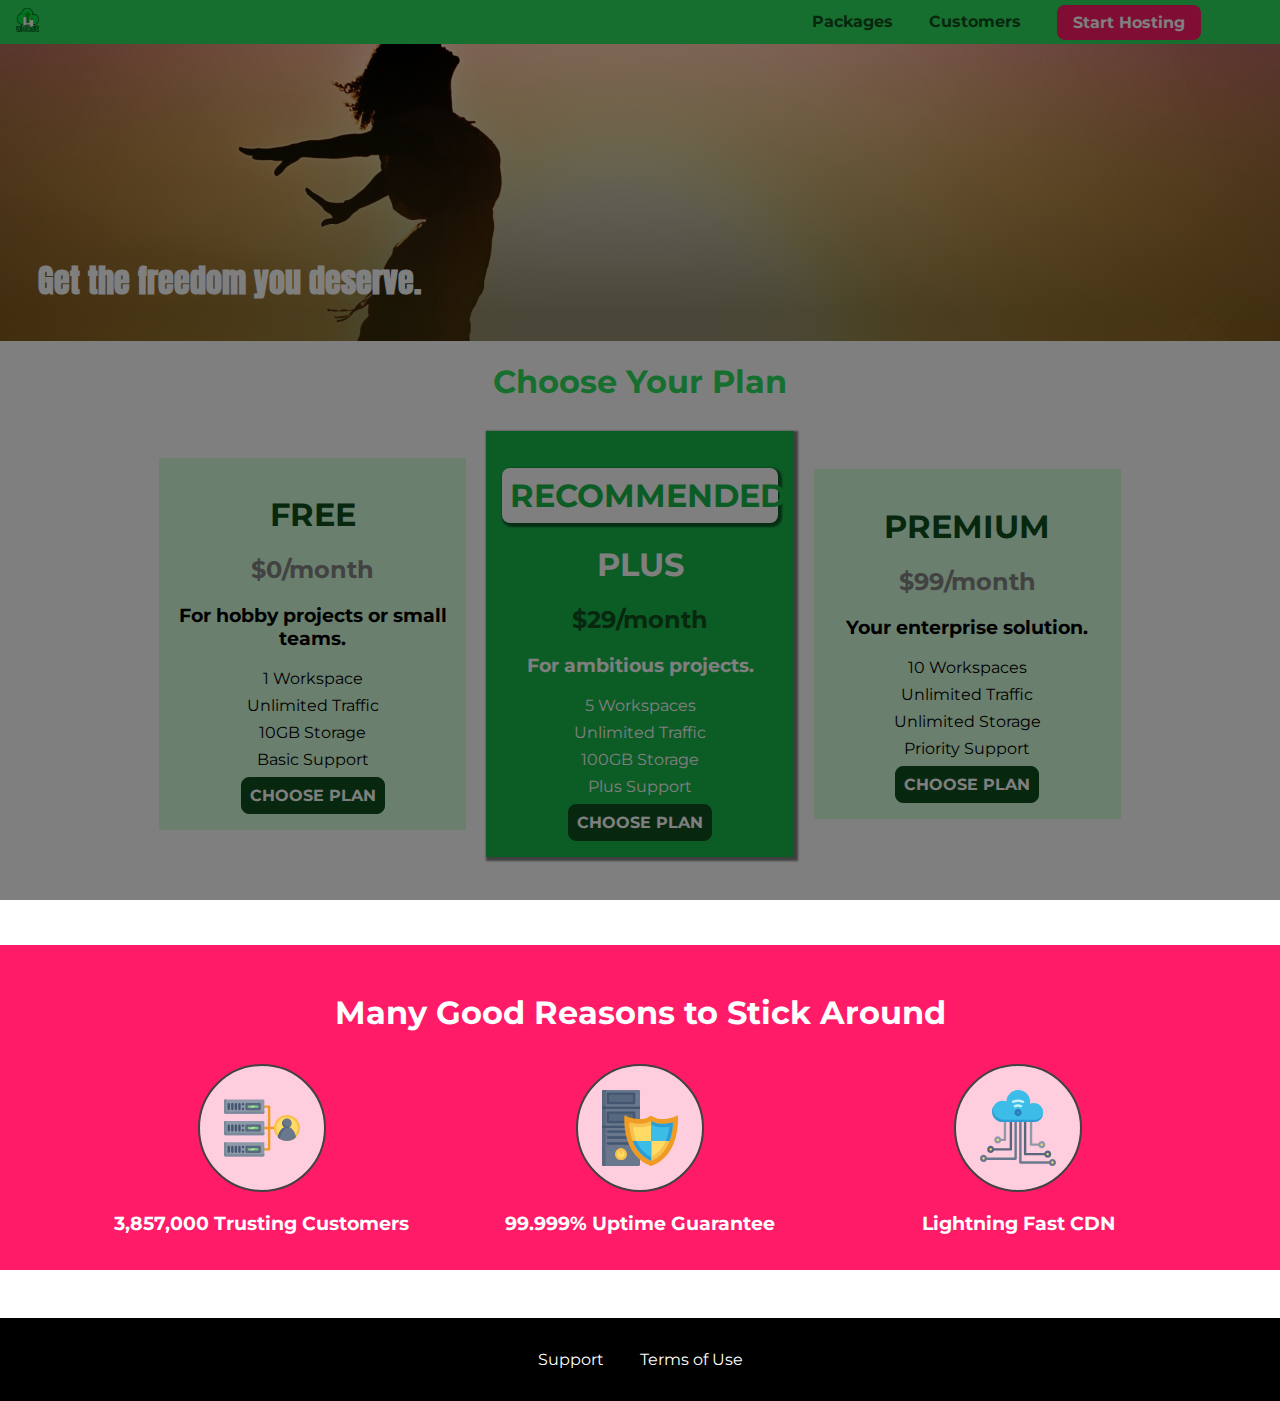
==== commit 382a2f7b: "Selecting & Manipulating Styles with JavaScript" ====
--- a/index.html
+++ b/index.html
@@ -297,6 +297,8 @@
             </ul>
         </nav>
     </footer>
+
+    <script src="shared.js"></script>
 </body>
 
 </html>